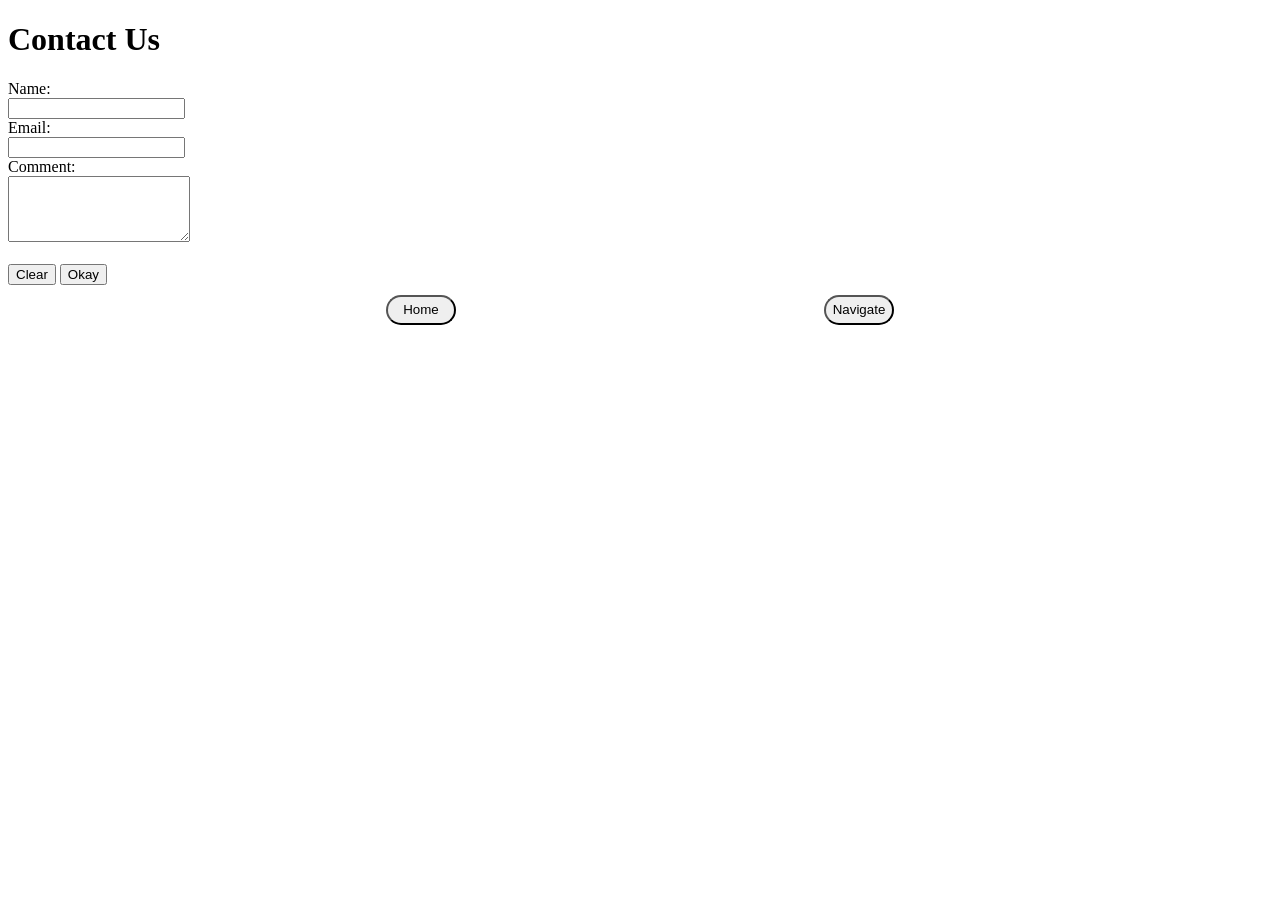
==== contact.html @ 50fba5fa "Contact page" ====
<!DOCTYPE html>
<html lang="en">
<head>
    <meta charset="UTF-8">
    <meta name="viewport" content="width=device-width, initial-scale=1.0">
    <title>Contact</title>
   
</head>
<body>
    <h1>Contact Us</h1>
    

     <form action="#" method="post">
        <label for="name">Name:</label><br>
        <input type="text" id="name" name="name" required><br>
         <label for="email">Email:</label><br>
        <input type="email" id="email" name="email" required><br>
            
        <label for="message">Comment:</label><br>
        <textarea id="message" name="message" rows="4" required></textarea><br><br>

        <button type="submit">Clear</button>
        <button type="submit">Okay</button>
    </form>

     <nav style="position: sticky; bottom:0px ; overflow-x:auto">

        <div style="display: flex; flex-direction: row; justify-content: space-evenly; align-items: center; width: 100%; padding: 10px; box-sizing: border-box;">

            <button style="width:70px; height:30px ; border-radius:25px">Home</button>
            <button style="width:70px; height:30px; border-radius:25px">Navigate</button>

        </div>
        

    </nav>
</body>
</html>
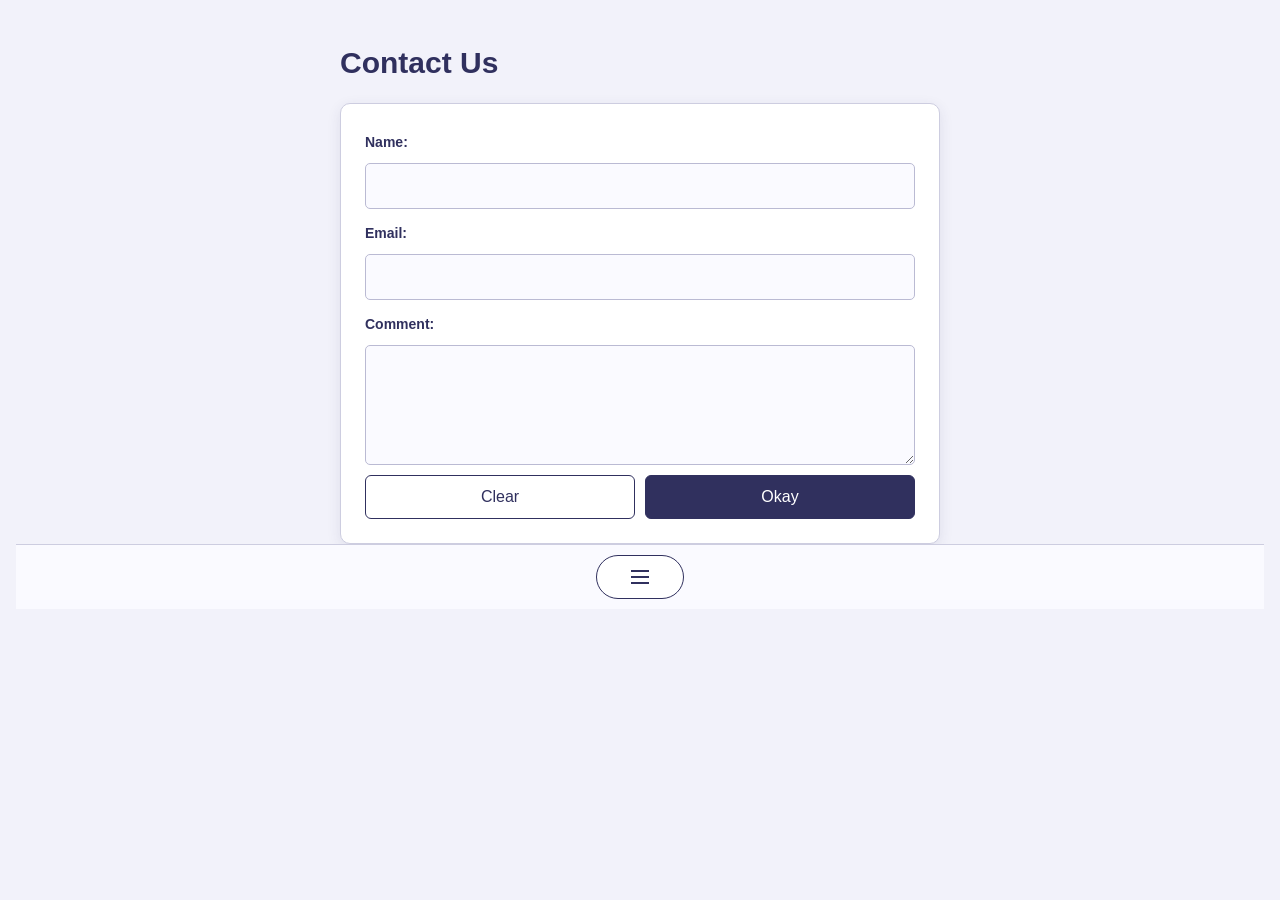
==== commit 2103ac75: "chore: clean u" ====
--- a/contact.html
+++ b/contact.html
@@ -4,9 +4,10 @@
     <meta charset="UTF-8">
     <meta name="viewport" content="width=device-width, initial-scale=1.0">
     <title>Contact</title>
+    <link rel="stylesheet" href="style.css">
    
 </head>
-<body>
+<body class="contact-page">
     <h1>Contact Us</h1>
     
 
@@ -19,20 +20,25 @@
         <label for="message">Comment:</label><br>
         <textarea id="message" name="message" rows="4" required></textarea><br><br>
 
-        <button type="submit">Clear</button>
+        <button type="reset">Clear</button>
         <button type="submit">Okay</button>
     </form>
 
-     <nav style="position: sticky; bottom:0px ; overflow-x:auto">
-
-        <div style="display: flex; flex-direction: row; justify-content: space-evenly; align-items: center; width: 100%; padding: 10px; box-sizing: border-box;">
-
-            <button style="width:70px; height:30px ; border-radius:25px">Home</button>
-            <button style="width:70px; height:30px; border-radius:25px">Navigate</button>
-
+    <nav class="navigation">
+        <div class="nav-bar">
+            <details class="nav-dropdown">
+                <summary class="navigate-button">
+                    <span class="hamburger" aria-hidden="true">
+                        <span></span>
+                        <span></span>
+                        <span></span>
+                    </span>
+                </summary>
+                <div class="navigation-menu">
+                    <a href="index.html">Home</a>
+                </div>
+            </details>
         </div>
-        
-
     </nav>
 </body>
 </html>
--- a/style.css
+++ b/style.css
@@ -0,0 +1,393 @@
+* {
+    box-sizing: border-box;
+}
+
+body {
+    margin: 0;
+    background: rgb(242, 242, 250);
+    color: rgb(38, 38, 69);
+    font-family: Arial, sans-serif;
+    line-height: 1.5;
+}
+
+.container {
+    width: min(100%, 960px);
+    margin-inline: auto;
+    display: flex;
+    flex-wrap: wrap;
+    gap: 12px;
+    padding: 16px;
+}
+
+.overflow{
+    flex: 0 0 100%;
+    background-color: rgb(220, 238, 249);
+    height: 100px;
+    padding: 4px;
+    border: 1px solid rgb(186, 186, 211);
+    border-radius: 8px;
+    display: flex;
+    align-items: center;
+    justify-content: flex-start;
+    gap: 8px;
+
+    scroll-behavior: smooth;
+    overflow-x: auto;
+    overflow-y: hidden;
+
+}
+.content{
+    background-color: white;
+    height: 90px;
+    width: 80px;
+    flex: 0 0 80px;
+    border: 1px solid rgb(48, 48, 94);
+    margin: 3px 3px;
+    padding: 2px;
+    border-radius: 50%;
+    overflow: hidden;
+}
+.content img{
+    display: block;
+    width: 100%;
+    height: 100%;
+    object-fit: cover;
+    border-radius: inherit;
+}
+.text1{
+    flex: 1 1 calc(50% - 6px);
+    min-width: 0;
+    min-height: 100px;
+    padding: 16px;
+    border: 1px solid rgb(205, 205, 224);
+    border-radius: 8px;
+    background: white;
+    display: flex;
+    align-items: center;
+    box-sizing: border-box;
+}
+.text1 + .image-container {
+    flex: 1 1 calc(50% - 6px);
+}
+.text1 p{
+    margin: 0;
+}
+.image-container{
+    min-width: 0;
+    height: clamp(160px, 32vw, 260px);
+    padding: 8px;
+    border: 1px solid rgb(48, 48, 94);
+    border-radius: 8px;
+    background: rgb(48, 48, 94);
+    display: flex;
+    align-items: center;
+    justify-content: center;
+    gap: 16px;
+    padding: 0 16px;
+    box-sizing: border-box;
+}
+.image-container img{
+    display: block;
+    width: 100%;
+    height: 100%;
+    object-fit: contain;
+}
+.text2{
+    flex: 1 1 calc(50% - 6px);
+    min-width: 0;
+    min-height: 100px;
+    padding: 16px;
+    border: 1px solid rgb(205, 205, 224);
+    border-radius: 8px;
+    background: white;
+    display: flex;
+    align-items: center;
+    justify-content: space-between;
+    gap: 16px;
+    box-sizing: border-box;
+}
+.text2 + .image-container {
+    flex: 1 1 calc(50% - 6px);
+}
+.text2 p{
+    margin: 0;
+}
+.mini-image{
+    background-color: rgb(246, 246, 255);
+    height: 90px;
+    width: 80px;
+    flex: 0 0 80px;
+    border: 1px solid rgb(48, 48, 94);
+    padding: 2px;
+    border-radius: 50%;
+    overflow: hidden;
+    box-sizing: border-box;
+}
+.mini-image img{
+    display: block;
+    width: 100%;
+    height: 100%;
+    object-fit: cover;
+    border-radius: inherit;
+}
+
+.text-box{
+    flex: 0 0 100%;
+    background-color: rgb(220, 238, 249);
+    min-height: 100px;
+    display: flex;
+    align-items: center;
+    flex-wrap: nowrap;
+    gap: 8px;
+    padding: 12px;
+    border: 1px solid rgb(205, 205, 224);
+    border-radius: 8px;
+    box-sizing: border-box;
+    overflow-x: auto;
+    overflow-y: hidden;
+}
+
+.mini-text{
+    background-color:  rgb(48, 48, 94);
+    min-height: 90px;
+    flex: 0 0 200px;
+    border: 1px solid rgb(35, 35, 76);
+    border-radius: 6px;
+    box-sizing: border-box;
+    color: white;
+    padding: 12px;
+}
+.mini-text h3 {
+    color: white;
+    font-size: 14px;
+    margin: 0 0 6px;
+}
+.mini-text p {
+    font-size: 13px;
+    line-height: 1.35;
+    margin: 0;
+}
+
+.navigation{
+    position: sticky;
+    bottom: 0;
+    z-index: 10;
+    border-top: 1px solid rgb(205, 205, 224);
+    background-color: rgb(250, 250, 255);
+    padding-bottom: env(safe-area-inset-bottom);
+}
+.nav-bar{
+    display: flex;
+    flex-direction: row;
+    justify-content: space-evenly;
+    align-items: center;
+    width: 100%;
+    padding: 10px;
+    box-sizing: border-box;
+}
+
+.nav-bar button {
+    min-width: 88px;
+    min-height: 44px;
+    border-radius: 22px;
+}
+
+.navigate-button {
+    display: flex;
+    align-items: center;
+    justify-content: center;
+    gap: 8px;
+    min-width: 88px;
+    min-height: 44px;
+    border: 1px solid rgb(48, 48, 94);
+    border-radius: 22px;
+    background: white;
+    color: rgb(48, 48, 94);
+    text-decoration: none;
+    cursor: pointer;
+}
+
+.nav-dropdown {
+    position: static;
+}
+
+.navigate-button {
+    list-style: none;
+}
+
+.navigate-button::-webkit-details-marker {
+    display: none;
+}
+
+.menu-toggle {
+    display: flex;
+    align-items: center;
+    justify-content: center;
+    gap: 10px;
+}
+
+.hamburger {
+    display: flex;
+    flex-direction: column;
+    justify-content: space-between;
+    width: 18px;
+    height: 14px;
+}
+
+.hamburger span {
+    display: block;
+    width: 18px;
+    height: 2px;
+    background-color: rgb(48, 48, 94);
+    transition: transform 160ms ease, opacity 160ms ease;
+}
+
+.menu-toggle[aria-expanded="true"] .hamburger span:first-child {
+    transform: translateY(6px) rotate(45deg);
+}
+
+.menu-toggle[aria-expanded="true"] .hamburger span:nth-child(2) {
+    opacity: 0;
+}
+
+.menu-toggle[aria-expanded="true"] .hamburger span:last-child {
+    transform: translateY(-6px) rotate(-45deg);
+}
+
+.navigation-menu {
+    position: absolute;
+    right: 12px;
+    bottom: calc(100% + 6px);
+    display: block;
+    width: min(240px, calc(100vw - 24px));
+    padding: 6px;
+    background-color: white;
+    border: 1px solid rgb(48, 48, 94);
+    border-radius: 6px;
+    box-shadow: 0 4px 12px rgb(0 0 0 / 18%);
+}
+
+.navigation-menu[hidden] {
+    display: none;
+}
+
+.navigation-menu a {
+    display: flex;
+    align-items: center;
+    min-height: 44px;
+    padding: 0 12px;
+    border-radius: 4px;
+    color: rgb(48, 48, 94);
+    text-decoration: none;
+}
+
+.navigation-menu a:hover,
+.navigation-menu a:focus-visible {
+    background-color: rgb(232, 232, 248);
+}
+
+@media (max-width: 520px) {
+    .container > .text1,
+    .container > .image-container,
+    .container > .text2 {
+        flex-basis: 100%;
+    }
+
+    .overflow {
+        align-items: flex-start;
+        gap: 4px;
+    }
+}
+
+.contact-page {
+    min-height: 100vh;
+    padding: 28px 16px 20px;
+    background: rgb(242, 242, 250);
+    color: rgb(38, 38, 69);
+    font-family: Arial, sans-serif;
+}
+
+.contact-page h1 {
+    width: min(100%, 600px);
+    margin: 12px auto 18px;
+    color: rgb(48, 48, 94);
+    font-size: 30px;
+}
+
+.contact-page form {
+    display: grid;
+    grid-template-columns: repeat(2, minmax(0, 1fr));
+    gap: 10px;
+    width: min(100%, 600px);
+    margin: 0 auto;
+    padding: 24px;
+    border: 1px solid rgb(205, 205, 224);
+    border-radius: 10px;
+    background: white;
+    box-shadow: 0 4px 14px rgb(48 48 94 / 10%);
+}
+
+.contact-page form br {
+    display: none;
+}
+
+.contact-page form label,
+.contact-page form input,
+.contact-page form textarea {
+    grid-column: 1 / -1;
+}
+
+.contact-page form label {
+    margin-top: 4px;
+    color: rgb(48, 48, 94);
+    font-size: 14px;
+    font-weight: bold;
+}
+
+.contact-page form input,
+.contact-page form textarea {
+    width: 100%;
+    min-height: 44px;
+    padding: 10px 12px;
+    border: 1px solid rgb(186, 186, 211);
+    border-radius: 5px;
+    background: rgb(250, 250, 255);
+    font: inherit;
+}
+
+.contact-page form textarea {
+    min-height: 120px;
+    resize: vertical;
+}
+
+.contact-page form input:focus,
+.contact-page form textarea:focus {
+    outline: 2px solid rgb(48, 48, 94);
+    outline-offset: 2px;
+}
+
+.contact-page form button {
+    min-height: 44px;
+    padding: 9px 14px;
+    border: 1px solid rgb(48, 48, 94);
+    border-radius: 6px;
+    background: rgb(48, 48, 94);
+    color: white;
+    font: inherit;
+    cursor: pointer;
+}
+
+.contact-page form button[type="reset"] {
+    background: white;
+    color: rgb(48, 48, 94);
+}
+
+@media (max-width: 520px) {
+    .contact-page {
+        padding: 20px 12px;
+    }
+
+    .contact-page form {
+        padding: 18px;
+    }
+}
